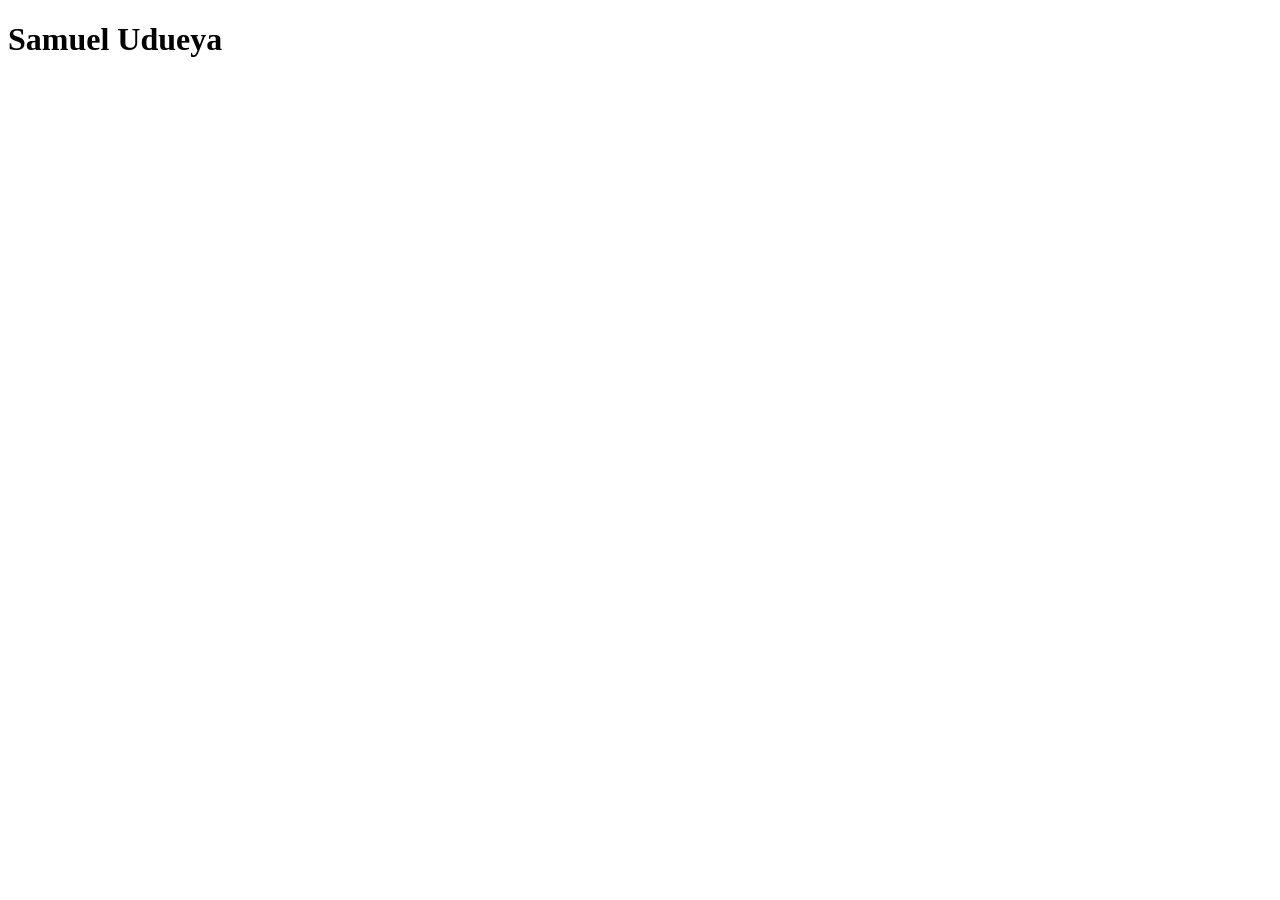
==== index.html @ 0589ac9c "initial commit" ====
<!DOCTYPE html>
<html lang="en">
<head>
   <meta charset="UTF-8">
   <meta name="viewport" content="width=device-width, initial-scale=1.0">
   <title>Document</title>
</head>
<body>
   <h1>Samuel Udueya</h1>
</body>
</html>
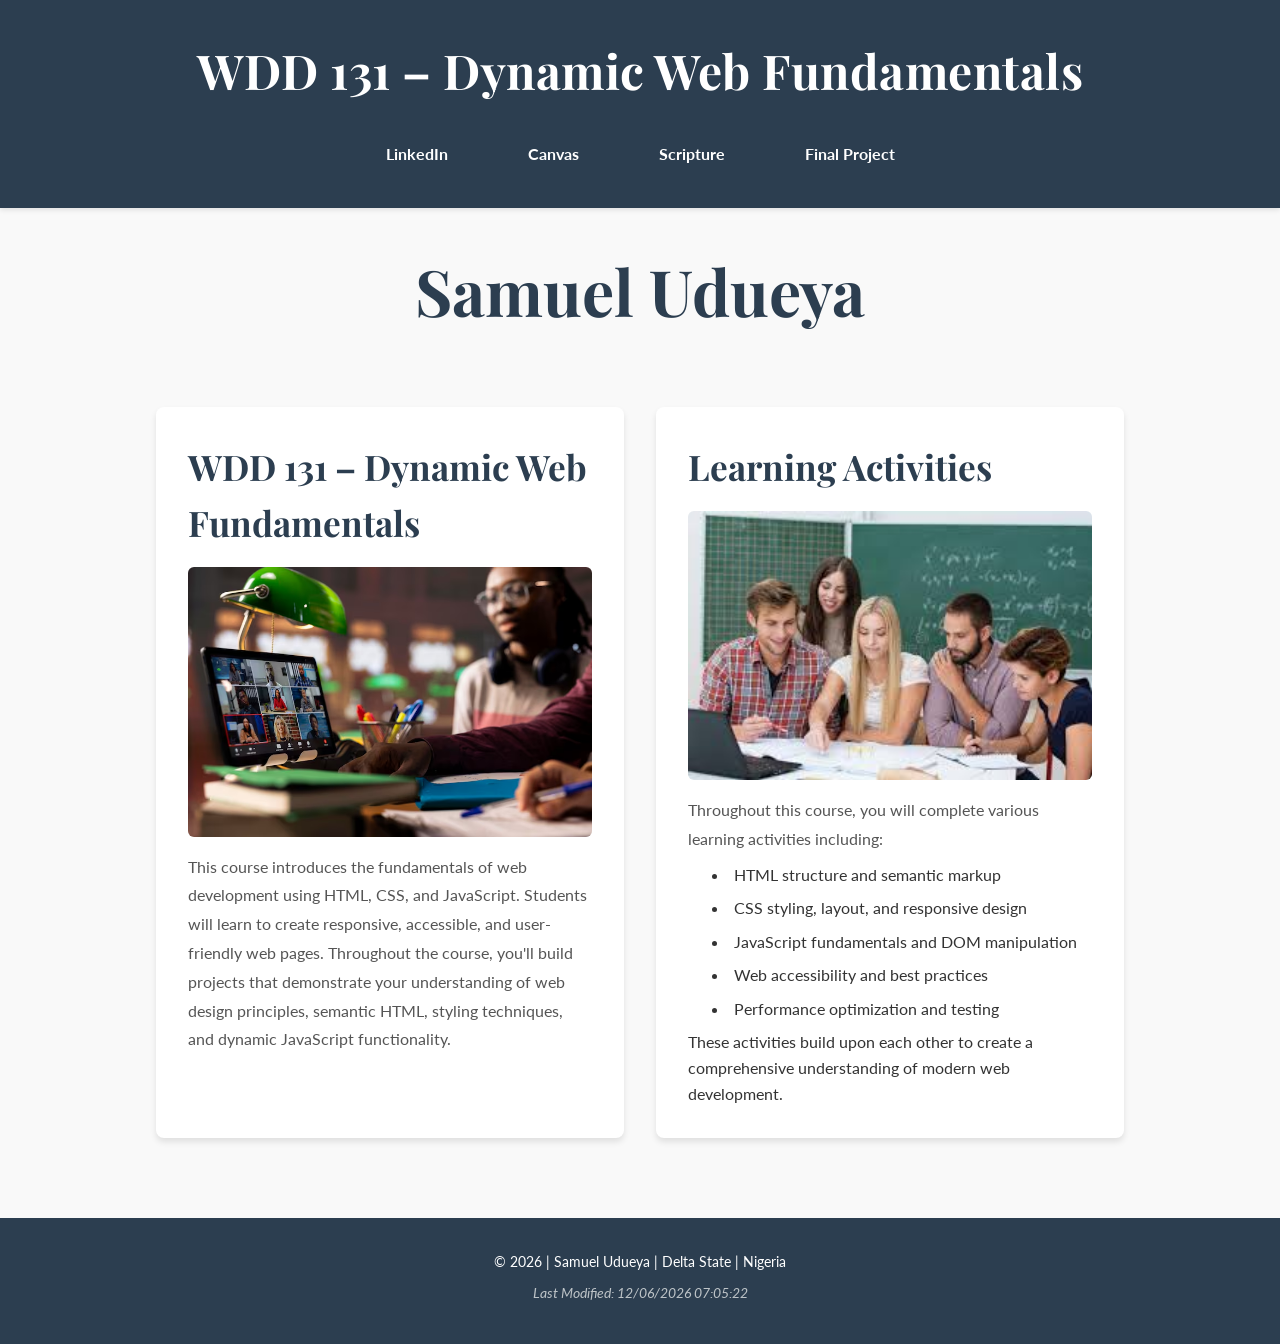
==== commit 9c7a5a2f: "Week 01" ====
--- a/index.html
+++ b/index.html
@@ -3,9 +3,77 @@
 <head>
    <meta charset="UTF-8">
    <meta name="viewport" content="width=device-width, initial-scale=1.0">
-   <title>Document</title>
+    
+   <title>WDD 131 - Dynamic Web Fundamentals - Samuel Udueya</title>
+    
+   <meta name="description" content="WDD 131 – Dynamic Web Fundamentals. A course landing page showcasing web development skills and projects. Includes information about the course, learning activities, and final project.">
+    
+   <meta name="author" content="Samuel Udueya">
+    
+   <link rel="stylesheet" href="styles/base.css">
+    
+   <link rel="preconnect" href="https://fonts.googleapis.com">
+   <link rel="preconnect" href="https://fonts.gstatic.com" crossorigin>
+   <link href="https://fonts.googleapis.com/css2?family=Playfair+Display:wght@700&family=Lato:wght@400;700&display=swap" rel="stylesheet">
+    
+   <script src="scripts/getdates.js" defer></script>
 </head>
 <body>
-   <h1>Samuel Udueya</h1>
+   <header>
+     <span id="course-title">WDD 131 – Dynamic Web Fundamentals</span>
+        
+        <nav>
+            <a href="https://www.linkedin.com/in/samuel-udueya/" target="_blank">LinkedIn</a>
+            
+            <a href="https://byupw.instructure.com/" target="_blank">Canvas</a>
+            
+            <a href="https://www.churchofjesuschrist.org/study/scriptures/bofm/1-ne/3?lang=eng&id=p7#p7" target="_blank">Scripture</a>
+            
+            <a href="#" target="_blank">Final Project</a>
+        </nav>
+    </header>
+
+    <main>
+        <h1>Samuel Udueya</h1>
+
+        <section class="card">
+            <h2>WDD 131 – Dynamic Web Fundamentals</h2>
+            
+            <img src="images/course-image.avif" alt="Web Development Course">
+            
+            <p>
+                This course introduces the fundamentals of web development using HTML, CSS, and JavaScript. 
+                Students will learn to create responsive, accessible, and user-friendly web pages. 
+                Throughout the course, you'll build projects that demonstrate your understanding of 
+                web design principles, semantic HTML, styling techniques, and dynamic JavaScript functionality.
+            </p>
+        </section>
+
+        <section class="card">
+            <h2>Learning Activities</h2>
+            
+            <img src="images/activities-image.jpg" alt="Learning Activities">
+            
+            <p>
+                Throughout this course, you will complete various learning activities including:
+                <ul>
+                    <li>HTML structure and semantic markup</li>
+                    <li>CSS styling, layout, and responsive design</li>
+                    <li>JavaScript fundamentals and DOM manipulation</li>
+                    <li>Web accessibility and best practices</li>
+                    <li>Performance optimization and testing</li>
+                </ul>
+                These activities build upon each other to create a comprehensive understanding of modern web development.
+            </p>
+        </section>
+    </main>
+
+    <footer>
+        <p>
+            &copy; <span id="currentyear"></span> | Samuel Udueya | Delta State | Nigeria
+        </p>
+        
+        <p id="lastModified"></p>
+    </footer>
 </body>
 </html>
--- a/styles/base.css
+++ b/styles/base.css
@@ -0,0 +1,206 @@
+* {
+    margin: 0;
+    padding: 0;
+    box-sizing: border-box;
+}
+
+body {
+    font-family: 'Lato', sans-serif;
+    line-height: 1.6;
+    color: #333;
+    background-color: #f9f9f9;
+}
+
+ul, ol {
+    list-style-position: inside;
+}
+
+header {
+    background-color: #2c3e50;
+    color: white;
+    padding: 2rem 1rem;
+    text-align: center;
+    box-shadow: 0 2px 5px rgba(0, 0, 0, 0.1);
+}
+
+#course-title {
+    display: block;
+    font-family: 'Playfair Display', serif;
+    font-size: 2rem;
+    font-weight: 700;
+    margin-bottom: 1.5rem;
+    letter-spacing: 0.5px;
+}
+
+nav {
+    display: flex;
+    justify-content: center;
+    gap: 2rem;
+    flex-wrap: wrap;
+}
+
+nav a {
+    color: white;
+    text-decoration: none;
+    font-size: 1rem;
+    font-weight: 700;
+    padding: 0.5rem 1rem;
+    border-radius: 4px;
+    transition: all 0.3s ease;
+    border-bottom: 2px solid transparent;
+}
+
+nav a:hover {
+    background-color: rgba(255, 255, 255, 0.1);
+    border-bottom-color: #3498db;
+    transform: translateY(-2px);
+}
+
+main {
+    display: grid;
+    grid-template-columns: 1fr;
+    gap: 2rem;
+    grid-template-rows: auto auto auto;
+    max-width: 1000px;
+    margin: 2rem auto;
+    padding: 0 1rem;
+}
+
+main h1 {
+    font-family: 'Playfair Display', serif;
+    font-size: 3rem;
+    color: #2c3e50;
+    margin-bottom: 2rem;
+    text-align: center;
+    font-weight: 700;
+    grid-column: 1 / -1;
+}
+
+.card {
+    background-color: white;
+    border-radius: 8px;
+    overflow: hidden;
+    box-shadow: 0 4px 6px rgba(0, 0, 0, 0.1);
+    transition: transform 0.3s ease, box-shadow 0.3s ease;
+    padding: 1.5rem;
+}
+
+.card:hover {
+    transform: translateY(-5px);
+    box-shadow: 0 8px 12px rgba(0, 0, 0, 0.15);
+}
+
+.card h2 {
+    font-family: 'Playfair Display', serif;
+    font-size: 1.8rem;
+    color: #2c3e50;
+    margin-bottom: 1rem;
+    font-weight: 700;
+}
+
+.card img {
+    width: 100%;
+    height: auto;
+    max-height: 300px;
+    object-fit: cover;
+    border-radius: 6px;
+    margin-bottom: 1rem;
+    display: block;
+}
+
+.card p {
+    font-size: 1rem;
+    line-height: 1.8;
+    color: #555;
+}
+
+.card ul, .card ol {
+    margin-left: 1.5rem;
+    margin-top: 0.5rem;
+}
+
+.card li {
+    margin-bottom: 0.5rem;
+}
+
+footer {
+    background-color: #2c3e50;
+    color: white;
+    text-align: center;
+    padding: 2rem 1rem;
+    margin-top: 3rem;
+    font-size: 0.9rem;
+}
+
+footer p {
+    margin-bottom: 0.5rem;
+}
+
+#lastModified {
+    font-style: italic;
+    color: #bdc3c7;
+}
+
+@media (min-width: 768px) {
+    main {
+        grid-template-columns: 1fr 1fr;
+    }
+
+    main h1 {
+        grid-column: 1 / -1;
+    }
+
+    #course-title {
+        font-size: 2.5rem;
+    }
+
+    main h1 {
+        font-size: 3.5rem;
+    }
+
+    .card h2 {
+        font-size: 2rem;
+    }
+
+    nav {
+        gap: 3rem;
+    }
+}
+
+@media (min-width: 1024px) {
+    #course-title {
+        font-size: 3rem;
+    }
+
+    main h1 {
+        font-size: 4rem;
+    }
+
+    .card h2 {
+        font-size: 2.2rem;
+    }
+
+    .card {
+        padding: 2rem;
+    }
+}
+
+a:focus, button:focus {
+    outline: 2px solid #3498db;
+    outline-offset: 2px;
+}
+
+html {
+    scroll-behavior: smooth;
+}
+
+@media print {
+    header, footer {
+        background-color: #fff;
+        color: #000;
+    }
+
+    .card {
+        page-break-inside: avoid;
+    }
+}
